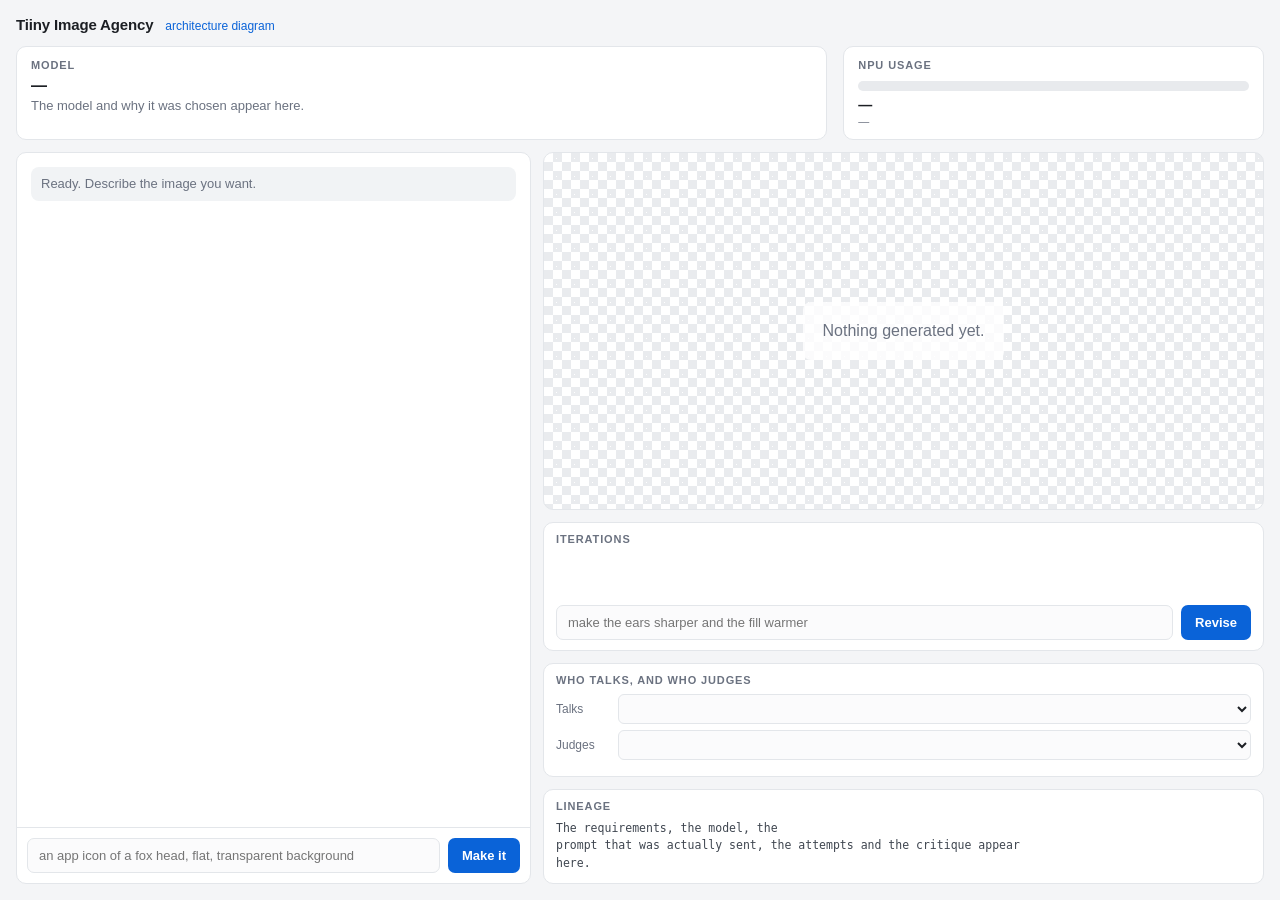
==== tiiny-image-agency/examples/agency/app/web/index.html @ 6b80467a "Tiiny Image Agency: plan with the model that is on the appliance, and ask first Two things were foun" ====
<!DOCTYPE html>
<html lang="en">
<head>
    <meta charset="UTF-8">
    <meta name="viewport" content="width=device-width, initial-scale=1.0">
    <title>Tiiny Image Agency</title>
    <link rel="stylesheet" href="style.css">
</head>
<body>
    <div class="container">

        <div class="header-row">
            <h1>Tiiny Image Agency</h1>
            <a class="diagram-link" href="architecture.html" target="_blank"
               rel="noopener">architecture diagram</a>
        </div>

        <!-- THE THREE PERSISTENT ELEMENTS. These are always visible: they
             are what makes the product honest about the constraint that
             shapes it. -->
        <div class="header">
            <div class="model-badge" id="model-badge">
                <h2>Model</h2>
                <p class="model-id" id="model-id">—</p>
                <p class="model-justification" id="model-justification">
                    The model and why it was chosen appear here.
                </p>
                <p class="model-measured" id="model-measured"></p>
            </div>
            <div class="npu-meter" id="npu-meter">
                <h2>NPU Usage</h2>
                <div class="npu-bar">
                    <div class="npu-fill" id="npu-fill"></div>
                </div>
                <p class="npu-text" id="npu-text">—</p>
                <p class="npu-resident" id="npu-resident">—</p>
            </div>
        </div>

        <div class="main-content">

            <!-- THE CONVERSATION -->
            <div class="conversation" id="conversation">
                <div class="log" id="log"></div>
                <form class="composer" id="composer">
                    <input id="request" autocomplete="off"
                           placeholder="an app icon of a fox head, flat, transparent background">
                    <button type="submit" id="send">Make it</button>
                </form>
            </div>

            <!-- THE CANVAS -->
            <div class="canvas-column">
                <div class="image-container">
                    <div class="placeholder" id="image-placeholder">
                        Nothing generated yet.
                    </div>
                    <img id="generated-image" class="hidden" alt="Generated image">
                </div>

                <!-- THE ITERATION STRIP -->
                <div class="strip" id="strip">
                    <h3>Iterations</h3>
                    <div class="thumbs" id="thumbs"></div>
                    <form class="feedback" id="feedback-form">
                        <input id="feedback" autocomplete="off"
                               placeholder="make the ears sharper and the fill warmer">
                        <button type="submit" id="revise">Revise</button>
                    </form>
                </div>

                <!-- WHO TALKS, AND WHO JUDGES. A judge that can SEE the
                     image judges the picture; one that cannot judges only
                     the prompt, and cannot catch a generation that simply
                     came out wrong. -->
                <div class="roles" id="roles">
                    <h3>Who talks, and who judges</h3>
                    <div class="role-row">
                        <label for="role-conversation">Talks</label>
                        <select id="role-conversation"></select>
                    </div>
                    <div class="role-row">
                        <label for="role-critic">Judges</label>
                        <select id="role-critic"></select>
                    </div>
                    <p class="role-note" id="role-note"></p>
                </div>

                <!-- THE OTHER MODELS THE RESOLVER RANKED. The resolver
                     picks one and explains why; this is where the user
                     picks a different one. -->
                <div class="alternatives" id="model-alternatives"></div>

                <!-- THE DIALOG. The app says what it is about to do and
                     why, and waits. A generation costs a minute and
                     sometimes three, and a model it did not need is
                     worse than a slow one. -->
                <div class="dialog-backdrop" id="dialog-backdrop" hidden>
                    <div class="dialog" id="dialog">
                        <h3>About to generate</h3>
                        <div class="dialog-model" id="dialog-model"></div>
                        <p class="dialog-why" id="dialog-why"></p>
                        <p class="dialog-cost" id="dialog-cost" hidden></p>
                        <div class="dialog-alts" id="dialog-alts"></div>
                        <div class="dialog-actions">
                            <button type="button" id="dialog-cancel">Cancel</button>
                            <button type="button" id="dialog-go" class="primary">
                                Make it</button>
                        </div>
                    </div>
                </div>

                <!-- THE LINEAGE -->
                <div class="lineage" id="lineage">
                    <h3>Lineage</h3>
                    <pre id="lineage-body">The requirements, the model, the
prompt that was actually sent, the attempts and the critique appear
here.</pre>
                </div>
            </div>
        </div>

        <!-- THE BANNER. Never a silent stall: a swap is ~20 s to load
             and ~200 s to generate, and a download is about five
             minutes. The user must be able to tell "working" from
             "stuck". -->
        <div class="swap-banner" id="swap-banner">
            <p class="swap-text" id="swap-text">Working…</p>
            <p class="swap-time" id="swap-time">00:00</p>
        </div>
    </div>
    <script src="app.js"></script>
</body>
</html>
---- tiiny-image-agency/examples/agency/app/web/style.css ----
/* Tiiny Image Agency — the work surface.
   No build step: plain CSS, no framework, no preprocessor. */

:root {
    --ink: #1c1f24;
    --muted: #6b7280;
    --line: #e3e6ea;
    --panel: #ffffff;
    --page: #f4f5f7;
    --accent: #0a63d8;
    --warn: #b45309;
    --warn-bg: #fef3c7;
}

* { box-sizing: border-box; }

body {
    font-family: -apple-system, BlinkMacSystemFont, "Segoe UI", Roboto, Helvetica, Arial, sans-serif;
    margin: 0;
    padding: 0;
    background: var(--page);
    color: var(--ink);
    height: 100vh;
    overflow: hidden;
}

.container {
    display: flex;
    flex-direction: column;
    height: 100vh;
    padding: 16px;
    gap: 12px;
}

/* The header. The architecture diagram is one click away: the surface
   shows what the appliance is doing right now, and the diagram shows
   why it is doing it that way. */
.header-row {
    display: flex;
    align-items: baseline;
    gap: 12px;
    flex: 0 0 auto;
}

.header-row h1 {
    margin: 0;
    font-size: 15px;
    font-weight: 650;
    letter-spacing: -0.01em;
}

.diagram-link {
    font-size: 12px;
    color: var(--accent);
    text-decoration: none;
    border-bottom: 1px solid transparent;
}

.diagram-link:hover {
    border-bottom-color: var(--accent);
}

/* -- THE THREE PERSISTENT ELEMENTS --------------------------------------- */

.header {
    display: flex;
    justify-content: space-between;
    gap: 16px;
    flex: 0 0 auto;
}

.model-badge, .npu-meter {
    background: var(--panel);
    border: 1px solid var(--line);
    border-radius: 10px;
    padding: 12px 14px;
    display: flex;
    flex-direction: column;
    min-width: 0;
}

.model-badge { flex: 2 1 0; }
.npu-meter { flex: 1 1 0; }

.model-badge h2, .npu-meter h2 {
    margin: 0 0 6px;
    font-size: 11px;
    letter-spacing: 0.08em;
    text-transform: uppercase;
    color: var(--muted);
    font-weight: 600;
}

.model-id {
    font-weight: 650;
    font-size: 16px;
    margin: 0 0 2px;
    overflow-wrap: anywhere;
}

.model-justification {
    font-size: 13px;
    color: var(--muted);
    line-height: 1.45;
    margin: 0;
    max-height: 72px;
    overflow-y: auto;
}

/* What the model was MEASURED to do, from the research card. */
.model-measured {
    font-size: 12px;
    color: var(--accent);
    margin: 6px 0 0;
    line-height: 1.4;
}

.npu-bar {
    width: 100%;
    height: 10px;
    background: #e8eaed;
    border-radius: 5px;
    overflow: hidden;
    margin: 4px 0 6px;
}

.npu-fill {
    height: 100%;
    background: linear-gradient(90deg, #38bdf8, var(--accent));
    border-radius: 5px;
    transition: width 0.4s ease;
    width: 0%;
}

.npu-text { font-size: 14px; font-weight: 600; margin: 0; }
.npu-resident {
    font-size: 11px;
    color: var(--muted);
    margin: 2px 0 0;
    white-space: nowrap;
    overflow: hidden;
    text-overflow: ellipsis;
}

/* -- THE SCREEN --------------------------------------------------------- */

.main-content {
    flex: 1 1 auto;
    display: grid;
    grid-template-columns: minmax(280px, 1fr) minmax(360px, 1.4fr);
    gap: 12px;
    min-height: 0;
}

/* THE CONVERSATION */

.conversation {
    background: var(--panel);
    border: 1px solid var(--line);
    border-radius: 10px;
    display: flex;
    flex-direction: column;
    min-height: 0;
}

.log {
    flex: 1 1 auto;
    overflow-y: auto;
    padding: 14px;
    display: flex;
    flex-direction: column;
    gap: 8px;
}

.line {
    font-size: 13px;
    line-height: 1.5;
    padding: 7px 10px;
    border-radius: 8px;
    white-space: pre-wrap;
    overflow-wrap: anywhere;
}

.line.ask {
    background: var(--accent);
    color: #fff;
    align-self: flex-end;
    max-width: 85%;
}
.line.event { background: #f1f3f5; color: var(--muted); }
.line.warn { background: var(--warn-bg); color: var(--warn); }
.line.bad { background: #fee2e2; color: #991b1b; }

.composer {
    display: flex;
    gap: 8px;
    padding: 10px;
    border-top: 1px solid var(--line);
}

.composer input, .feedback input {
    flex: 1 1 auto;
    min-width: 0;
    font: inherit;
    font-size: 13px;
    padding: 9px 11px;
    border: 1px solid var(--line);
    border-radius: 7px;
    background: #fbfbfc;
}

.composer input:focus, .feedback input:focus {
    outline: 2px solid rgba(10, 99, 216, 0.35);
    outline-offset: -1px;
}

button {
    font: inherit;
    font-size: 13px;
    font-weight: 600;
    padding: 9px 14px;
    border: 0;
    border-radius: 7px;
    background: var(--accent);
    color: #fff;
    cursor: pointer;
}

button:hover { filter: brightness(1.08); }

/* THE CANVAS */

.canvas-column {
    display: flex;
    flex-direction: column;
    gap: 12px;
    min-height: 0;
}

.image-container {
    flex: 1 1 auto;
    min-height: 0;
    border: 1px solid var(--line);
    border-radius: 10px;
    display: flex;
    justify-content: center;
    align-items: center;
    overflow: hidden;
    /* The checkerboard is the alpha, shown honestly: what you see is
       what the PNG actually carries. */
    background-color: #fff;
    background-image:
        linear-gradient(45deg, #e9ebee 25%, transparent 25%),
        linear-gradient(-45deg, #e9ebee 25%, transparent 25%),
        linear-gradient(45deg, transparent 75%, #e9ebee 75%),
        linear-gradient(-45deg, transparent 75%, #e9ebee 75%);
    background-size: 18px 18px;
    background-position: 0 0, 0 9px, 9px -9px, -9px 0;
}

.placeholder {
    color: var(--muted);
    text-align: center;
    padding: 20px;
    background: rgba(255, 255, 255, 0.82);
    border-radius: 8px;
}

#generated-image {
    max-width: 100%;
    max-height: 100%;
    object-fit: contain;
    display: block;
}

/* The image is hidden until it has loaded, and shown after. The rule
   above sets display:block, so the hidden state has to win with
   !important — otherwise the image is laid out at zero size and never
   appears. */
.hidden { display: none !important; }

/* THE ITERATION STRIP */

.strip, .lineage {
    background: var(--panel);
    border: 1px solid var(--line);
    border-radius: 10px;
    padding: 10px 12px;
    flex: 0 0 auto;
}

.strip h3, .lineage h3 {
    margin: 0 0 8px;
    font-size: 11px;
    letter-spacing: 0.08em;
    text-transform: uppercase;
    color: var(--muted);
    font-weight: 600;
}

.thumbs {
    display: flex;
    gap: 8px;
    overflow-x: auto;
    padding-bottom: 4px;
    min-height: 44px;
}

.thumb {
    padding: 0;
    border: 2px solid transparent;
    border-radius: 6px;
    overflow: hidden;
    background: none;
    cursor: pointer;
    flex: 0 0 auto;
    line-height: 0;
}

.thumb img {
    width: 44px;
    height: 44px;
    object-fit: cover;
    display: block;
}

.thumb:hover { border-color: var(--accent); }

.feedback {
    display: flex;
    gap: 8px;
    margin-top: 8px;
}

.lineage pre {
    margin: 0;
    font-family: ui-monospace, SFMono-Regular, Menlo, monospace;
    font-size: 11.5px;
    line-height: 1.55;
    color: #3f4650;
    white-space: pre-wrap;
    overflow-wrap: anywhere;
    max-height: 132px;
    overflow-y: auto;
}

/* -- WHO TALKS, AND WHO JUDGES ------------------------------------------ */

.roles {
    background: var(--panel);
    border: 1px solid var(--line);
    border-radius: 10px;
    padding: 10px 12px;
    flex: 0 0 auto;
}

.roles h3 {
    margin: 0 0 8px;
    font-size: 11px;
    letter-spacing: 0.08em;
    text-transform: uppercase;
    color: var(--muted);
    font-weight: 600;
}

.role-row {
    display: flex;
    align-items: center;
    gap: 10px;
    margin-bottom: 6px;
}

.role-row label {
    font-size: 12px;
    color: var(--muted);
    width: 52px;
    flex: 0 0 auto;
}

.role-row select {
    flex: 1 1 auto;
    min-width: 0;
    font: inherit;
    font-size: 12px;
    padding: 6px 8px;
    border: 1px solid var(--line);
    border-radius: 6px;
    background: #fbfbfc;
    color: var(--ink);
}

.role-note {
    font-size: 11.5px;
    color: var(--muted);
    line-height: 1.45;
    margin: 6px 0 0;
}

.role-note.sees { color: #047857; }

/* -- THE OTHER MODELS ---------------------------------------------------- */

.alternatives {
    display: flex;
    flex-wrap: wrap;
    gap: 6px;
    align-items: center;
}

.alternatives:empty {
    display: none;
}

.alt-label {
    font-size: 10px;
    letter-spacing: 0.08em;
    text-transform: uppercase;
    color: var(--muted);
    width: 100%;
}

.alt {
    font: inherit;
    font-size: 11.5px;
    padding: 5px 9px;
    border: 1px solid var(--line);
    border-radius: 999px;
    background: #fbfbfc;
    color: var(--ink);
    cursor: pointer;
}

.alt:hover { border-color: #94a3b8; }
.alt.current {
    border-color: var(--accent);
    color: var(--accent);
    font-weight: 600;
}

/* -- THE DIALOG ---------------------------------------------------------- */

.dialog-backdrop {
    position: fixed;
    inset: 0;
    background: rgba(15, 23, 42, 0.42);
    display: flex;
    align-items: center;
    justify-content: center;
    z-index: 50;
    padding: 24px;
}

.dialog-backdrop[hidden] { display: none; }

.dialog {
    background: #fff;
    border-radius: 12px;
    padding: 20px 22px;
    max-width: 540px;
    width: 100%;
    box-shadow: 0 18px 48px rgba(15, 23, 42, 0.22);
}

.dialog h3 {
    margin: 0 0 10px;
    font-size: 12px;
    letter-spacing: 0.08em;
    text-transform: uppercase;
    color: var(--muted);
}

.dialog-model {
    font-size: 17px;
    font-weight: 650;
    color: var(--ink);
    margin-bottom: 6px;
}

.dialog-why {
    font-size: 12.5px;
    line-height: 1.5;
    color: #3f4650;
    margin: 0 0 10px;
}

.dialog-cost {
    font-size: 12.5px;
    line-height: 1.5;
    color: #b45309;
    margin: 0 0 10px;
}

.dialog-alts {
    display: flex;
    flex-wrap: wrap;
    gap: 6px;
    margin-bottom: 14px;
}

.dialog-actions {
    display: flex;
    justify-content: flex-end;
    gap: 8px;
}

.dialog-actions button {
    font: inherit;
    font-size: 12.5px;
    padding: 7px 14px;
    border-radius: 7px;
    border: 1px solid var(--line);
    background: #fbfbfc;
    color: var(--ink);
    cursor: pointer;
}

.dialog-actions button.primary {
    background: var(--accent);
    border-color: var(--accent);
    color: #fff;
    font-weight: 600;
}

/* -- THE BANNER. Never a silent stall. ---------------------------------- */

.swap-banner {
    flex: 0 0 auto;
    background: var(--panel);
    border: 1px solid var(--line);
    border-left: 3px solid var(--accent);
    border-radius: 10px;
    padding: 10px 14px;
    display: none;
    align-items: center;
    justify-content: space-between;
    gap: 12px;
}

.swap-banner.active { display: flex; }

.swap-banner.download {
    border-left-color: var(--warn);
    background: var(--warn-bg);
}

.swap-text { font-size: 13px; margin: 0; font-weight: 500; }

.swap-time {
    font-family: ui-monospace, SFMono-Regular, Menlo, monospace;
    font-size: 15px;
    margin: 0;
    color: var(--accent);
    font-weight: 600;
}

.swap-banner.download .swap-time { color: var(--warn); }

@media (max-width: 860px) {
    body { overflow: auto; }
    .main-content { grid-template-columns: 1fr; }
    .header { flex-direction: column; }
    .image-container { min-height: 46vh; }
}
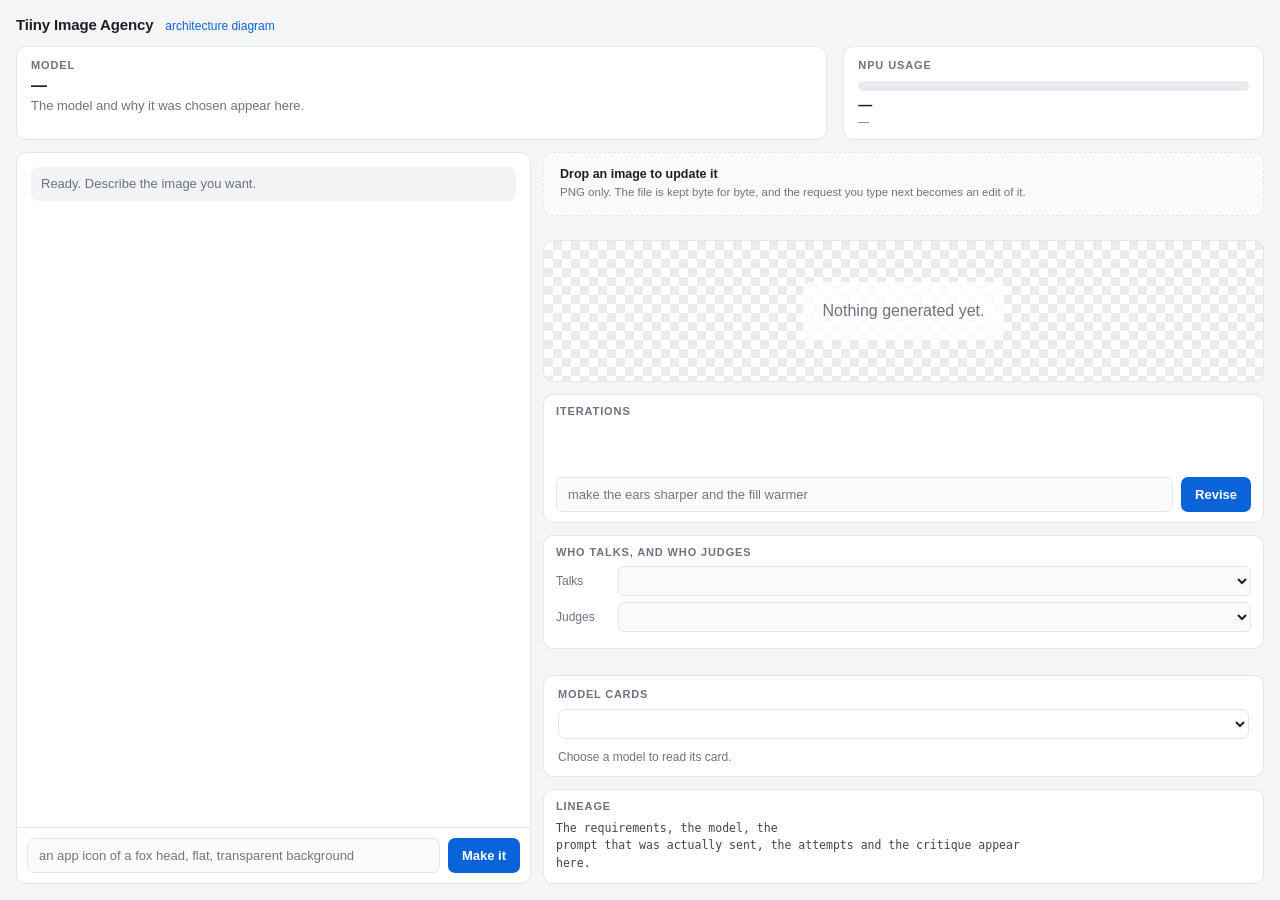
==== commit 99d86b76: "Tiiny Image Agency: plan with the model that is on the appliance, and ask first Two things were foun" ====
--- a/tiiny-image-agency/examples/agency/app/web/index.html
+++ b/tiiny-image-agency/examples/agency/app/web/index.html
@@ -51,11 +51,37 @@
 
             <!-- THE CANVAS -->
             <div class="canvas-column">
+                <!-- THE DROP ZONE. Drag an image in to update it. The
+                     file becomes an asset, and the next request is an
+                     EDIT of that image rather than a new one - which is
+                     the difference between "make this better" and
+                     "make me something else". -->
+                <div class="dropzone" id="dropzone">
+                    <p class="dropzone-title">Drop an image to update it</p>
+                    <p class="dropzone-hint">
+                        PNG only. The file is kept byte for byte, and the
+                        request you type next becomes an edit of it.
+                    </p>
+                    <input type="file" id="file-input" accept="image/png"
+                           class="hidden">
+                    <div class="dropzone-source hidden" id="dropzone-source">
+                        <img id="source-preview" alt="The image you dropped">
+                        <div class="dropzone-source-text">
+                            <p class="dropzone-source-name" id="source-name"></p>
+                            <p class="dropzone-source-path" id="source-path"></p>
+                            <button type="button" id="source-clear">Use no image</button>
+                        </div>
+                    </div>
+                </div>
+
                 <div class="image-container">
                     <div class="placeholder" id="image-placeholder">
                         Nothing generated yet.
                     </div>
                     <img id="generated-image" class="hidden" alt="Generated image">
+                    <!-- WHERE THE FILE IS. A user who wants the PNG has
+                         to be able to find it without asking. -->
+                    <p class="file-path hidden" id="file-path"></p>
                 </div>
 
                 <!-- THE ITERATION STRIP -->
@@ -90,6 +116,24 @@
                      picks one and explains why; this is where the user
                      picks a different one. -->
                 <div class="alternatives" id="model-alternatives"></div>
+
+                <!-- THE MODEL CARDS. Every model in the catalogue has a
+                     card: what the device says it is for, what we
+                     measured, and what we have noticed that the device
+                     does not say. The third part is the point - it is
+                     the difference between the advertisement and the
+                     model. -->
+                <div class="cards" id="cards">
+                    <h3>Model cards</h3>
+                    <div class="card-picker">
+                        <select id="card-model"></select>
+                    </div>
+                    <div class="card" id="card">
+                        <p class="card-empty">
+                            Choose a model to read its card.
+                        </p>
+                    </div>
+                </div>
 
                 <!-- THE DIALOG. The app says what it is about to do and
                      why, and waits. A generation costs a minute and
--- a/tiiny-image-agency/examples/agency/app/web/style.css
+++ b/tiiny-image-agency/examples/agency/app/web/style.css
@@ -437,6 +437,177 @@
     font-weight: 600;
 }
 
+/* -- THE DROP ZONE -------------------------------------------------------- */
+
+.dropzone {
+    border: 1.5px dashed var(--line);
+    border-radius: 10px;
+    padding: 14px 16px;
+    margin-bottom: 12px;
+    background: #fbfbfd;
+    cursor: pointer;
+    transition: border-color 120ms ease, background 120ms ease;
+}
+
+.dropzone:hover,
+.dropzone.dragging {
+    border-color: var(--accent);
+    background: #f4f7fd;
+}
+
+.dropzone-title {
+    margin: 0 0 3px;
+    font-size: 12.5px;
+    font-weight: 650;
+    color: var(--ink);
+}
+
+.dropzone-hint {
+    margin: 0;
+    font-size: 11.5px;
+    line-height: 1.45;
+    color: var(--muted);
+}
+
+.dropzone-source {
+    display: flex;
+    gap: 12px;
+    align-items: flex-start;
+    margin-top: 12px;
+    padding-top: 12px;
+    border-top: 1px solid var(--line);
+}
+
+.dropzone-source img {
+    width: 78px;
+    height: 78px;
+    object-fit: contain;
+    border-radius: 6px;
+    background:
+        repeating-conic-gradient(#e9e9ef 0% 25%, #f8f8fb 0% 50%) 50% / 14px 14px;
+    border: 1px solid var(--line);
+}
+
+.dropzone-source-text {
+    min-width: 0;
+    flex: 1;
+}
+
+.dropzone-source-name {
+    margin: 0 0 3px;
+    font-size: 12.5px;
+    font-weight: 600;
+    color: var(--ink);
+    word-break: break-all;
+}
+
+.dropzone-source-path {
+    margin: 0 0 7px;
+    font-size: 11px;
+    font-family: ui-monospace, SFMono-Regular, Menlo, monospace;
+    color: var(--muted);
+    word-break: break-all;
+}
+
+.dropzone-source button {
+    font: inherit;
+    font-size: 11.5px;
+    padding: 4px 10px;
+    border-radius: 6px;
+    border: 1px solid var(--line);
+    background: #fff;
+    color: var(--ink);
+    cursor: pointer;
+}
+
+/* -- WHERE THE FILE IS ---------------------------------------------------- */
+
+.file-path {
+    margin: 8px 0 0;
+    font-size: 11px;
+    font-family: ui-monospace, SFMono-Regular, Menlo, monospace;
+    color: var(--muted);
+    word-break: break-all;
+}
+
+/* -- THE MODEL CARDS ------------------------------------------------------ */
+
+.cards {
+    margin-top: 14px;
+    padding: 12px 14px;
+    border: 1px solid var(--line);
+    border-radius: 10px;
+    background: #fff;
+}
+
+.cards h3 {
+    margin: 0 0 9px;
+    font-size: 11px;
+    letter-spacing: 0.07em;
+    text-transform: uppercase;
+    color: var(--muted);
+}
+
+.card-picker select {
+    width: 100%;
+    font: inherit;
+    font-size: 12px;
+    padding: 6px 8px;
+    border-radius: 7px;
+    border: 1px solid var(--line);
+    background: #fff;
+    color: var(--ink);
+}
+
+.card {
+    margin-top: 11px;
+}
+
+.card-empty {
+    margin: 0;
+    font-size: 12px;
+    color: var(--muted);
+}
+
+.card-model {
+    margin: 0 0 3px;
+    font-size: 13px;
+    font-weight: 650;
+    color: var(--ink);
+    word-break: break-all;
+}
+
+.card-status {
+    margin: 0 0 10px;
+    font-size: 11px;
+    color: var(--muted);
+}
+
+.card-part {
+    margin-top: 9px;
+    padding-top: 9px;
+    border-top: 1px solid var(--line);
+}
+
+.card-part h4 {
+    margin: 0 0 4px;
+    font-size: 10.5px;
+    letter-spacing: 0.06em;
+    text-transform: uppercase;
+    color: var(--muted);
+}
+
+.card-part p {
+    margin: 0;
+    font-size: 12px;
+    line-height: 1.5;
+    color: #3f4650;
+}
+
+.card-notes p {
+    color: #6b4a06;
+}
+
 /* -- THE DIALOG ---------------------------------------------------------- */
 
 .dialog-backdrop {
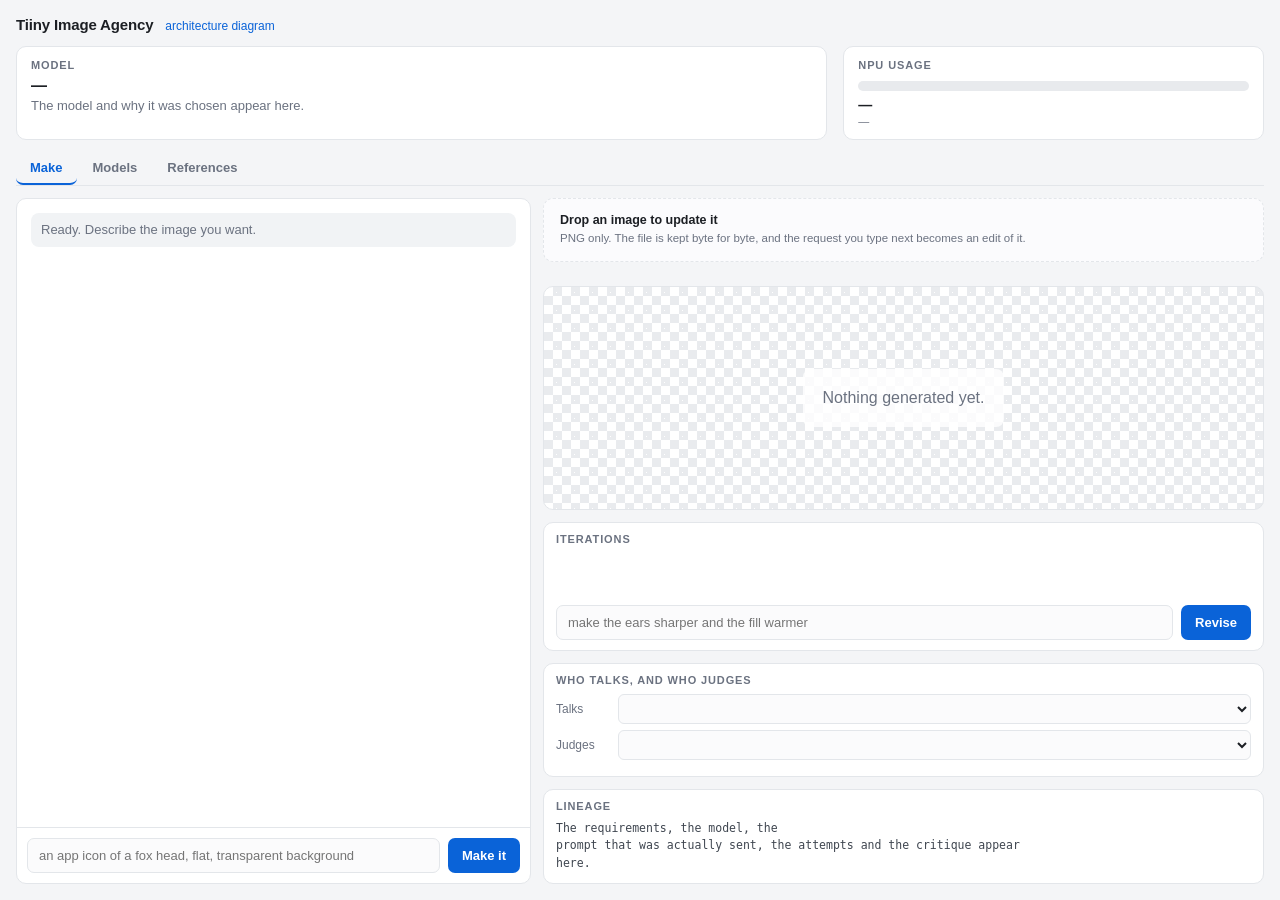
==== commit 031dcc7b: "Feature 1: the model cards, in a tab you can actually browse The model cards had a dropdown, at the " ====
--- a/tiiny-image-agency/examples/agency/app/web/index.html
+++ b/tiiny-image-agency/examples/agency/app/web/index.html
@@ -37,6 +37,27 @@
             </div>
         </div>
 
+        <!-- THE TABS. Three kinds of work, three places. Making an
+             image is one thing; LEARNING what the models are is
+             another; and keeping the good ones is a third. Cramming
+             them onto one long page means the thing you came back
+             for is somewhere below the fold. -->
+        <div class="tabs" role="tablist" aria-label="Sections">
+            <button type="button" class="tab active" data-tab="make"
+                    role="tab" aria-selected="true"
+                    aria-controls="panel-make">Make</button>
+            <button type="button" class="tab" data-tab="models"
+                    role="tab" aria-selected="false"
+                    aria-controls="panel-models">Models</button>
+            <button type="button" class="tab" data-tab="references"
+                    role="tab" aria-selected="false"
+                    aria-controls="panel-references">References</button>
+        </div>
+
+        <!-- THE MAKE PANEL: everything that was here before, unchanged.
+             The conversation, the canvas, the roles, the alternatives,
+             the dialog and the lineage. -->
+        <div class="panel" id="panel-make" role="tabpanel">
         <div class="main-content">
 
             <!-- THE CONVERSATION -->
@@ -117,24 +138,6 @@
                      picks a different one. -->
                 <div class="alternatives" id="model-alternatives"></div>
 
-                <!-- THE MODEL CARDS. Every model in the catalogue has a
-                     card: what the device says it is for, what we
-                     measured, and what we have noticed that the device
-                     does not say. The third part is the point - it is
-                     the difference between the advertisement and the
-                     model. -->
-                <div class="cards" id="cards">
-                    <h3>Model cards</h3>
-                    <div class="card-picker">
-                        <select id="card-model"></select>
-                    </div>
-                    <div class="card" id="card">
-                        <p class="card-empty">
-                            Choose a model to read its card.
-                        </p>
-                    </div>
-                </div>
-
                 <!-- THE DIALOG. The app says what it is about to do and
                      why, and waits. A generation costs a minute and
                      sometimes three, and a model it did not need is
@@ -163,6 +166,66 @@
                 </div>
             </div>
         </div>
+        </div><!-- /panel-make -->
+
+        <!-- THE MODELS PANEL. The card browser.
+
+             Every model in the catalogue has a card, and a card has
+             THREE parts, kept apart on purpose: what the DEVICE says
+             it is for, what we MEASURED on the appliance, and what we
+             have NOTICED that the device does not say. The third part
+             is the point. It is the distance between the advertisement
+             and the model, and flattening the three into one paragraph
+             would throw away the only thing worth reading.
+
+             The grid is a way to BROWSE — seventeen models, each with
+             what it costs and what it can do — and the detail pane is
+             where one is read. -->
+        <div class="panel hidden" id="panel-models" role="tabpanel">
+            <div class="models-layout">
+                <div class="models-browser">
+                    <h2>Model cards</h2>
+                    <p class="models-intro">
+                        Every model the appliance can generate with. What
+                        it costs, what it was measured to do, and what
+                        the device does not tell you.
+                    </p>
+                    <div class="card-filters" id="card-filters">
+                        <input id="card-search" autocomplete="off"
+                               placeholder="search by name or capability">
+                        <select id="card-filter-artifact">
+                            <option value="">any kind of picture</option>
+                        </select>
+                        <select id="card-filter-measured">
+                            <option value="">measured or not</option>
+                            <option value="measured">measured</option>
+                            <option value="unmeasured">not measured yet</option>
+                        </select>
+                    </div>
+                    <div class="card-grid" id="card-grid"></div>
+                </div>
+                <div class="models-detail" id="card-detail">
+                    <p class="card-empty">
+                        Choose a model to read its card.
+                    </p>
+                </div>
+            </div>
+        </div>
+
+        <!-- THE REFERENCES PANEL. Where the good results are kept, so
+             the next one comes out like them. -->
+        <div class="panel hidden" id="panel-references" role="tabpanel">
+            <div class="models-browser">
+                <h2>References</h2>
+                <p class="models-intro">
+                    A saved result keeps the model, the style and the
+                    settings it was made with, so the next one comes out
+                    like it. This is how a repeated job stays a repeated
+                    job.
+                </p>
+                <div class="reference-grid" id="reference-grid"></div>
+            </div>
+        </div>
 
         <!-- THE BANNER. Never a silent stall: a swap is ~20 s to load
              and ~200 s to generate, and a download is about five
--- a/tiiny-image-agency/examples/agency/app/web/style.css
+++ b/tiiny-image-agency/examples/agency/app/web/style.css
@@ -530,6 +530,195 @@
     word-break: break-all;
 }
 
+/* -- THE TAB STRIP -------------------------------------------------------- */
+
+/* Three kinds of work. The strip is flat and quiet so the CONTENT is
+   what draws the eye. */
+.tabs {
+    display: flex;
+    gap: 2px;
+    flex: 0 0 auto;
+    border-bottom: 1px solid var(--line);
+}
+
+.tab {
+    appearance: none;
+    font: inherit;
+    font-size: 13px;
+    font-weight: 550;
+    color: var(--muted);
+    background: transparent;
+    border: none;
+    border-bottom: 2px solid transparent;
+    padding: 8px 14px;
+    cursor: pointer;
+}
+
+.tab:hover {
+    color: var(--ink);
+}
+
+.tab.active {
+    color: var(--accent);
+    border-bottom-color: var(--accent);
+}
+
+/* A panel that is not showing takes no space. */
+.panel {
+    flex: 1 1 auto;
+    min-height: 0;
+    display: flex;
+    flex-direction: column;
+}
+
+.panel.hidden {
+    display: none;
+}
+
+/* -- THE MODEL BROWSER ---------------------------------------------------- */
+
+/* The grid on the left, the reading pane on the right. */
+.models-layout {
+    display: grid;
+    grid-template-columns: minmax(0, 1.15fr) minmax(0, 1fr);
+    gap: 16px;
+    flex: 1 1 auto;
+    min-height: 0;
+}
+
+.models-browser,
+.models-detail {
+    overflow-y: auto;
+    padding: 14px 16px;
+    border: 1px solid var(--line);
+    border-radius: 10px;
+    background: #fff;
+}
+
+.models-browser h2 {
+    margin: 0 0 4px;
+    font-size: 15px;
+    font-weight: 650;
+}
+
+.models-intro {
+    margin: 0 0 12px;
+    font-size: 12px;
+    line-height: 1.55;
+    color: var(--muted);
+}
+
+.card-filters {
+    display: flex;
+    flex-wrap: wrap;
+    gap: 8px;
+    margin-bottom: 12px;
+}
+
+.card-filters input,
+.card-filters select {
+    font: inherit;
+    font-size: 12px;
+    padding: 6px 9px;
+    border-radius: 7px;
+    border: 1px solid var(--line);
+    background: #fff;
+    color: var(--ink);
+}
+
+.card-filters input {
+    flex: 1 1 180px;
+    min-width: 0;
+}
+
+/* THE GRID. A tile says what a model costs and what it can do, at a
+   glance. The reading is in the pane beside it. */
+.card-grid {
+    display: grid;
+    grid-template-columns: repeat(auto-fill, minmax(190px, 1fr));
+    gap: 8px;
+}
+
+.card-tile {
+    display: flex;
+    flex-direction: column;
+    gap: 3px;
+    text-align: left;
+    font: inherit;
+    padding: 9px 11px;
+    border: 1px solid var(--line);
+    border-radius: 9px;
+    background: #fff;
+    cursor: pointer;
+}
+
+.card-tile:hover {
+    border-color: var(--accent);
+}
+
+.card-tile.current {
+    border-color: var(--accent);
+    background: #f2f7ff;
+}
+
+.card-tile-name {
+    font-size: 12px;
+    font-weight: 600;
+    color: var(--ink);
+    word-break: break-all;
+}
+
+.card-tile-facts {
+    font-size: 11px;
+    color: var(--muted);
+}
+
+.card-tile-badge {
+    align-self: flex-start;
+    margin-top: 3px;
+    font-size: 9.5px;
+    letter-spacing: 0.05em;
+    text-transform: uppercase;
+    color: var(--muted);
+    border: 1px solid var(--line);
+    border-radius: 999px;
+    padding: 1px 7px;
+}
+
+.card-tile-badge.measured {
+    color: #14653c;
+    border-color: #bfe3d0;
+    background: #effaf4;
+}
+
+/* -- THE REFERENCES ------------------------------------------------------- */
+
+.reference-grid {
+    display: grid;
+    grid-template-columns: repeat(auto-fill, minmax(190px, 1fr));
+    gap: 8px;
+}
+
+.reference-tile {
+    padding: 9px 11px;
+    border: 1px solid var(--line);
+    border-radius: 9px;
+    background: #fff;
+}
+
+.reference-name {
+    margin: 0;
+    font-size: 12px;
+    font-weight: 600;
+}
+
+.reference-facts {
+    margin: 3px 0 0;
+    font-size: 11px;
+    color: var(--muted);
+    word-break: break-all;
+}
+
 /* -- THE MODEL CARDS ------------------------------------------------------ */
 
 .cards {
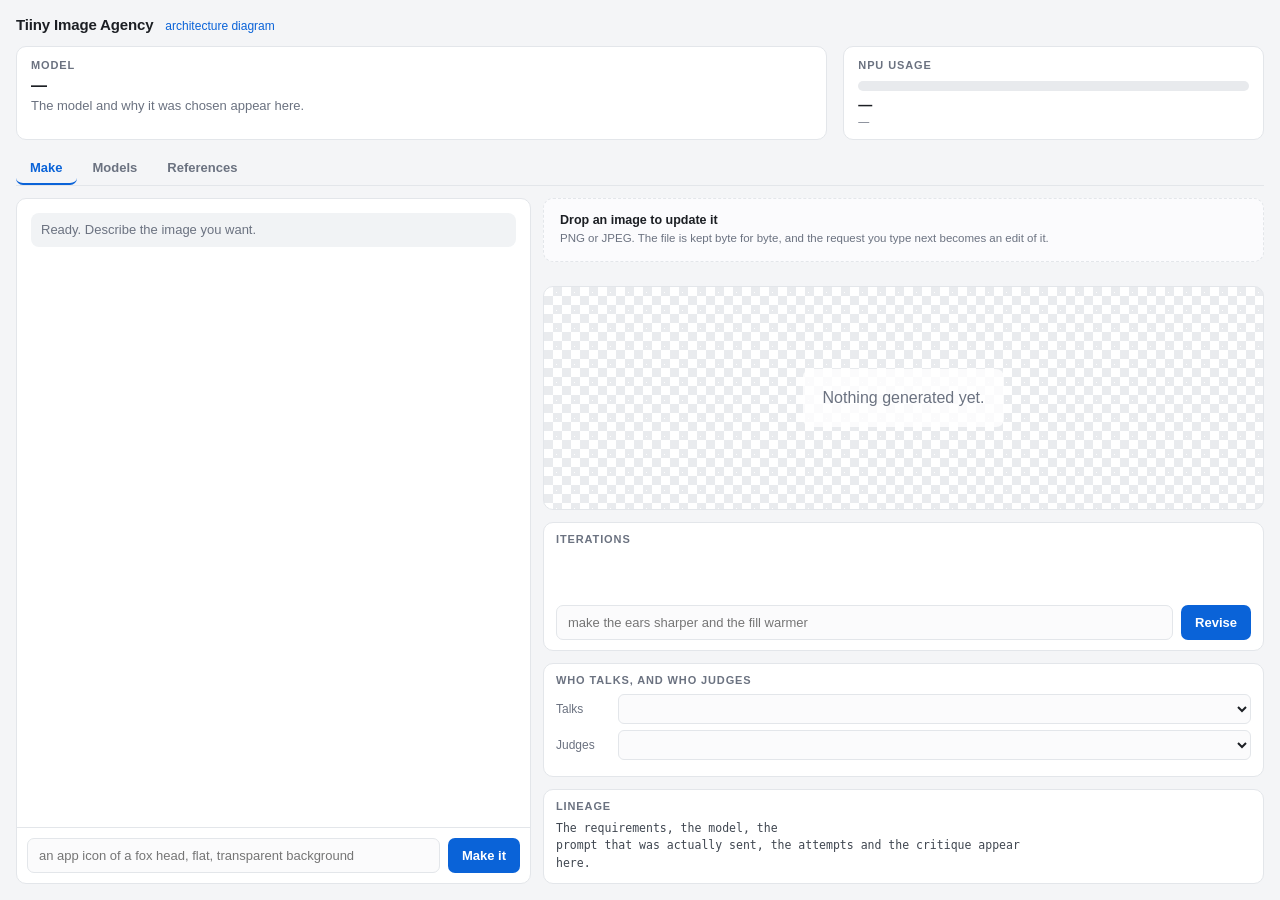
==== commit 36071e5f: "Feature 1 of five: JPEG input, measured rather than assumed A JPEG may now be uploaded, and it is st" ====
--- a/tiiny-image-agency/examples/agency/app/web/index.html
+++ b/tiiny-image-agency/examples/agency/app/web/index.html
@@ -63,6 +63,14 @@
             <!-- THE CONVERSATION -->
             <div class="conversation" id="conversation">
                 <div class="log" id="log"></div>
+                <!-- THE ACTIVE REFERENCE. When one is in play, the
+                     request is not a fresh interpretation of the words
+                     — it is the same look, new subject. -->
+                <div class="active-reference hidden" id="active-reference">
+                    <span id="active-reference-name"></span>
+                    <button type="button" id="active-reference-clear">
+                        Use no reference</button>
+                </div>
                 <form class="composer" id="composer">
                     <input id="request" autocomplete="off"
                            placeholder="an app icon of a fox head, flat, transparent background">
@@ -80,10 +88,11 @@
                 <div class="dropzone" id="dropzone">
                     <p class="dropzone-title">Drop an image to update it</p>
                     <p class="dropzone-hint">
-                        PNG only. The file is kept byte for byte, and the
+                        PNG or JPEG. The file is kept byte for byte, and the
                         request you type next becomes an edit of it.
                     </p>
-                    <input type="file" id="file-input" accept="image/png"
+                    <input type="file" id="file-input"
+                           accept="image/png,image/jpeg"
                            class="hidden">
                     <div class="dropzone-source hidden" id="dropzone-source">
                         <img id="source-preview" alt="The image you dropped">
@@ -103,6 +112,14 @@
                     <!-- WHERE THE FILE IS. A user who wants the PNG has
                          to be able to find it without asking. -->
                     <p class="file-path hidden" id="file-path"></p>
+                    <!-- KEEP IT. A result the user liked is worth
+                         keeping, so the next one comes out like it. -->
+                    <div class="save-reference hidden" id="save-reference">
+                        <input id="reference-name" autocomplete="off"
+                               placeholder="name it, so you can find it again">
+                        <button type="button" id="save-reference-button">
+                            Save as reference</button>
+                    </div>
                 </div>
 
                 <!-- THE ITERATION STRIP -->
--- a/tiiny-image-agency/examples/agency/app/web/style.css
+++ b/tiiny-image-agency/examples/agency/app/web/style.css
@@ -696,7 +696,7 @@
 .reference-grid {
     display: grid;
     grid-template-columns: repeat(auto-fill, minmax(190px, 1fr));
-    gap: 8px;
+    gap: 10px;
 }
 
 .reference-tile {
@@ -704,6 +704,16 @@
     border: 1px solid var(--line);
     border-radius: 9px;
     background: #fff;
+}
+
+/* The picture itself, so the list can be scanned by eye rather than
+   read. */
+.reference-tile img {
+    display: block;
+    width: 100%;
+    border-radius: 6px;
+    margin-bottom: 7px;
+    background: #f4f5f7;
 }
 
 .reference-name {
@@ -717,6 +727,101 @@
     font-size: 11px;
     color: var(--muted);
     word-break: break-all;
+}
+
+.reference-actions {
+    display: flex;
+    gap: 6px;
+    margin-top: 8px;
+}
+
+.reference-actions button {
+    font: inherit;
+    font-size: 11.5px;
+    padding: 4px 10px;
+    border-radius: 6px;
+    border: 1px solid var(--line);
+    background: #fff;
+    color: var(--ink);
+    cursor: pointer;
+}
+
+.reference-actions button:hover {
+    border-color: var(--accent);
+    color: var(--accent);
+}
+
+.reference-actions button.quiet {
+    color: var(--muted);
+}
+
+/* THE ACTIVE REFERENCE. When one is in play the composer says so,
+   because the request is no longer a fresh interpretation of the
+   words. */
+.active-reference {
+    display: flex;
+    align-items: center;
+    gap: 8px;
+    padding: 5px 10px;
+    border-top: 1px solid var(--line);
+    background: #f2f7ff;
+    color: var(--accent);
+    font-size: 11.5px;
+}
+
+.active-reference span {
+    flex: 1 1 auto;
+    min-width: 0;
+    overflow: hidden;
+    text-overflow: ellipsis;
+    white-space: nowrap;
+}
+
+.active-reference button {
+    font: inherit;
+    font-size: 11px;
+    padding: 2px 8px;
+    border-radius: 6px;
+    border: 1px solid var(--line);
+    background: #fff;
+    color: var(--muted);
+    cursor: pointer;
+}
+
+/* SAVING THE PICTURE YOU LIKED. */
+.save-reference {
+    display: flex;
+    gap: 6px;
+    margin-top: 8px;
+}
+
+.save-reference input {
+    flex: 1 1 auto;
+    min-width: 0;
+    font: inherit;
+    font-size: 12px;
+    padding: 5px 9px;
+    border-radius: 7px;
+    border: 1px solid var(--line);
+    background: #fff;
+    color: var(--ink);
+}
+
+.save-reference button {
+    font: inherit;
+    font-size: 12px;
+    padding: 5px 11px;
+    border-radius: 7px;
+    border: 1px solid var(--line);
+    background: #fff;
+    color: var(--ink);
+    cursor: pointer;
+    white-space: nowrap;
+}
+
+.save-reference button:hover {
+    border-color: var(--accent);
+    color: var(--accent);
 }
 
 /* -- THE MODEL CARDS ------------------------------------------------------ */
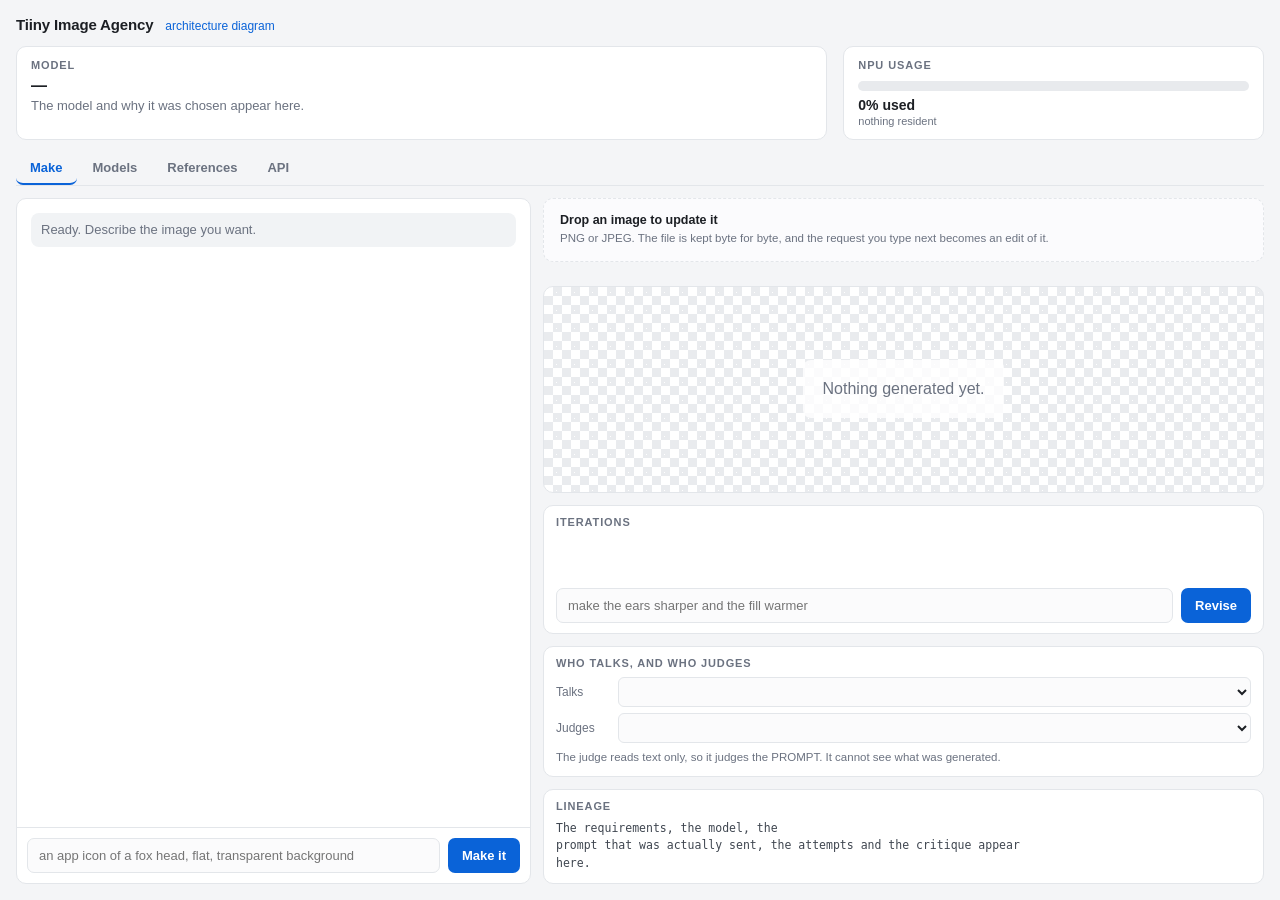
==== commit e62f6f87: "The developer tab: the API, read from the running server The surface has an API tab, for somebody bu" ====
--- a/tiiny-image-agency/examples/agency/app/web/index.html
+++ b/tiiny-image-agency/examples/agency/app/web/index.html
@@ -37,11 +37,12 @@
             </div>
         </div>
 
-        <!-- THE TABS. Three kinds of work, three places. Making an
+        <!-- THE TABS. Four kinds of work, four places. Making an
              image is one thing; LEARNING what the models are is
-             another; and keeping the good ones is a third. Cramming
-             them onto one long page means the thing you came back
-             for is somewhere below the fold. -->
+             another; keeping the good ones is a third; and BUILDING
+             against the API is a fourth. Cramming them onto one long
+             page means the thing you came back for is somewhere below
+             the fold. -->
         <div class="tabs" role="tablist" aria-label="Sections">
             <button type="button" class="tab active" data-tab="make"
                     role="tab" aria-selected="true"
@@ -52,6 +53,9 @@
             <button type="button" class="tab" data-tab="references"
                     role="tab" aria-selected="false"
                     aria-controls="panel-references">References</button>
+            <button type="button" class="tab" data-tab="api"
+                    role="tab" aria-selected="false"
+                    aria-controls="panel-api">API</button>
         </div>
 
         <!-- THE MAKE PANEL: everything that was here before, unchanged.
@@ -244,6 +248,53 @@
             </div>
         </div>
 
+        <!-- THE API PANEL. For somebody building against this.
+             It reads the LIVE schema the running server publishes,
+             because a copy of the API would go stale the moment a
+             route changed — and a developer tab that lies is worse
+             than no developer tab. -->
+        <div class="panel hidden" id="panel-api" role="tabpanel">
+            <div class="api-browser">
+                <div class="api-head">
+                    <h2>API</h2>
+                    <p class="api-intro">
+                        This is the live schema this server publishes at
+                        <code>/openapi.json</code>, so it cannot be out of
+                        date. The full Swagger UI is at
+                        <a href="/docs" target="_blank" rel="noopener">/docs</a>.
+                    </p>
+                    <p class="api-note">
+                        The appliance's bearer never appears in the page and
+                        never leaves the agency — the browser already talks
+                        to it, so the credential stays where it is.
+                    </p>
+                </div>
+                <div class="api-columns">
+                    <div class="api-list-pane">
+                        <input type="search" id="api-search"
+                               placeholder="Filter the endpoints…"
+                               autocomplete="off">
+                        <div class="api-endpoints" id="api-endpoints"></div>
+                    </div>
+                    <div class="api-detail-pane">
+                        <div class="api-detail" id="api-detail">
+                            <p class="api-empty">Pick an endpoint.</p>
+                        </div>
+                        <div class="api-console" id="api-console">
+                            <div class="api-console-head">
+                                <span class="api-method" id="api-method"></span>
+                                <span class="api-path" id="api-path"></span>
+                                <button type="button" id="api-send">Send</button>
+                            </div>
+                            <textarea id="api-body" spellcheck="false"
+                                      placeholder='{"request": "a lighthouse"}'></textarea>
+                            <pre class="api-response" id="api-response">The response appears here.</pre>
+                        </div>
+                    </div>
+                </div>
+            </div>
+        </div>
+
         <!-- THE BANNER. Never a silent stall: a swap is ~20 s to load
              and ~200 s to generate, and a download is about five
              minutes. The user must be able to tell "working" from
--- a/tiiny-image-agency/examples/agency/app/web/style.css
+++ b/tiiny-image-agency/examples/agency/app/web/style.css
@@ -631,6 +631,249 @@
     min-width: 0;
 }
 
+/* THE API TAB. A developer tab has to be readable by somebody who is
+   looking at code, so the type is small and the verbs are coloured —
+   a method you can tell at a glance is worth more than a rounded
+   corner. */
+.api-browser {
+    overflow-y: auto;
+    padding: 14px 16px;
+    border: 1px solid var(--line);
+    border-radius: 10px;
+    background: #fff;
+}
+
+.api-browser h2 {
+    margin: 0 0 4px;
+    font-size: 15px;
+    font-weight: 650;
+}
+
+.api-intro,
+.api-note {
+    margin: 0 0 8px;
+    font-size: 12px;
+    line-height: 1.55;
+    color: var(--muted);
+}
+
+.api-note {
+    color: var(--accent);
+}
+
+.api-intro code {
+    font-family: ui-monospace, SFMono-Regular, Menlo, monospace;
+    font-size: 11px;
+    padding: 1px 4px;
+    border-radius: 4px;
+    background: var(--page);
+}
+
+.api-columns {
+    display: grid;
+    grid-template-columns: minmax(220px, 320px) 1fr;
+    gap: 12px;
+    align-items: start;
+}
+
+.api-list-pane,
+.api-detail-pane {
+    min-width: 0;
+}
+
+#api-search {
+    width: 100%;
+    font: inherit;
+    font-size: 12px;
+    padding: 7px 9px;
+    margin-bottom: 8px;
+    border-radius: 7px;
+    border: 1px solid var(--line);
+    background: #fff;
+    color: var(--ink);
+}
+
+.api-endpoints {
+    display: flex;
+    flex-direction: column;
+    gap: 2px;
+    max-height: 460px;
+    overflow-y: auto;
+}
+
+.api-endpoint {
+    display: grid;
+    grid-template-columns: 52px 1fr;
+    grid-template-areas: "verb route" "verb what";
+    gap: 0 8px;
+    align-items: baseline;
+    text-align: left;
+    font: inherit;
+    padding: 6px 8px;
+    border: 1px solid transparent;
+    border-radius: 7px;
+    background: transparent;
+    cursor: pointer;
+}
+
+.api-endpoint:hover {
+    background: var(--page);
+}
+
+.api-verb {
+    grid-area: verb;
+    font-family: ui-monospace, SFMono-Regular, Menlo, monospace;
+    font-size: 10px;
+    font-weight: 700;
+    letter-spacing: 0.04em;
+    color: var(--muted);
+}
+
+.api-verb.get { color: #0a63d8; }
+.api-verb.post { color: #15803d; }
+.api-verb.delete { color: #b91c1c; }
+
+.api-route {
+    grid-area: route;
+    font-family: ui-monospace, SFMono-Regular, Menlo, monospace;
+    font-size: 12px;
+    color: var(--ink);
+    overflow-wrap: anywhere;
+}
+
+.api-what {
+    grid-area: what;
+    font-size: 11px;
+    color: var(--muted);
+}
+
+.api-empty {
+    margin: 8px 4px;
+    font-size: 12px;
+    color: var(--muted);
+}
+
+.api-detail {
+    border: 1px solid var(--line);
+    border-radius: 9px;
+    padding: 10px 12px;
+    margin-bottom: 10px;
+}
+
+.api-detail-title {
+    margin: 0 0 4px;
+    font-family: ui-monospace, SFMono-Regular, Menlo, monospace;
+    font-size: 13px;
+    font-weight: 650;
+}
+
+.api-detail-summary {
+    margin: 0 0 4px;
+    font-size: 12px;
+    color: var(--ink);
+}
+
+.api-detail-description {
+    margin: 0 0 8px;
+    font-size: 11px;
+    line-height: 1.5;
+    color: var(--muted);
+}
+
+.api-fields {
+    display: grid;
+    grid-template-columns: auto 1fr;
+    gap: 2px 12px;
+    margin: 8px 0 0;
+    font-size: 11px;
+}
+
+.api-fields dt {
+    font-family: ui-monospace, SFMono-Regular, Menlo, monospace;
+    color: var(--ink);
+}
+
+.api-fields dd {
+    margin: 0;
+    color: var(--muted);
+}
+
+.api-responses {
+    margin: 8px 0 0;
+    font-size: 11px;
+    color: var(--muted);
+}
+
+.api-console {
+    border: 1px solid var(--line);
+    border-radius: 9px;
+    overflow: hidden;
+}
+
+.api-console-head {
+    display: flex;
+    align-items: center;
+    gap: 8px;
+    padding: 7px 9px;
+    background: var(--page);
+    border-bottom: 1px solid var(--line);
+}
+
+.api-method {
+    font-family: ui-monospace, SFMono-Regular, Menlo, monospace;
+    font-size: 10px;
+    font-weight: 700;
+    color: var(--muted);
+}
+
+.api-path {
+    flex: 1;
+    font-family: ui-monospace, SFMono-Regular, Menlo, monospace;
+    font-size: 11px;
+    color: var(--ink);
+    overflow-wrap: anywhere;
+}
+
+#api-send {
+    font: inherit;
+    font-size: 12px;
+    padding: 4px 12px;
+    border-radius: 6px;
+    border: 1px solid var(--accent);
+    background: var(--accent);
+    color: #fff;
+    cursor: pointer;
+}
+
+#api-body {
+    display: block;
+    width: 100%;
+    min-height: 110px;
+    resize: vertical;
+    font-family: ui-monospace, SFMono-Regular, Menlo, monospace;
+    font-size: 11px;
+    line-height: 1.5;
+    padding: 9px 10px;
+    border: 0;
+    border-bottom: 1px solid var(--line);
+    color: var(--ink);
+    background: #fff;
+}
+
+.api-response {
+    margin: 0;
+    padding: 9px 10px;
+    max-height: 260px;
+    overflow: auto;
+    font-family: ui-monospace, SFMono-Regular, Menlo, monospace;
+    font-size: 11px;
+    line-height: 1.5;
+    white-space: pre-wrap;
+    overflow-wrap: anywhere;
+    color: var(--ink);
+    background: #fff;
+}
+
 /* THE GRID. A tile says what a model costs and what it can do, at a
    glance. The reading is in the pane beside it. */
 .card-grid {
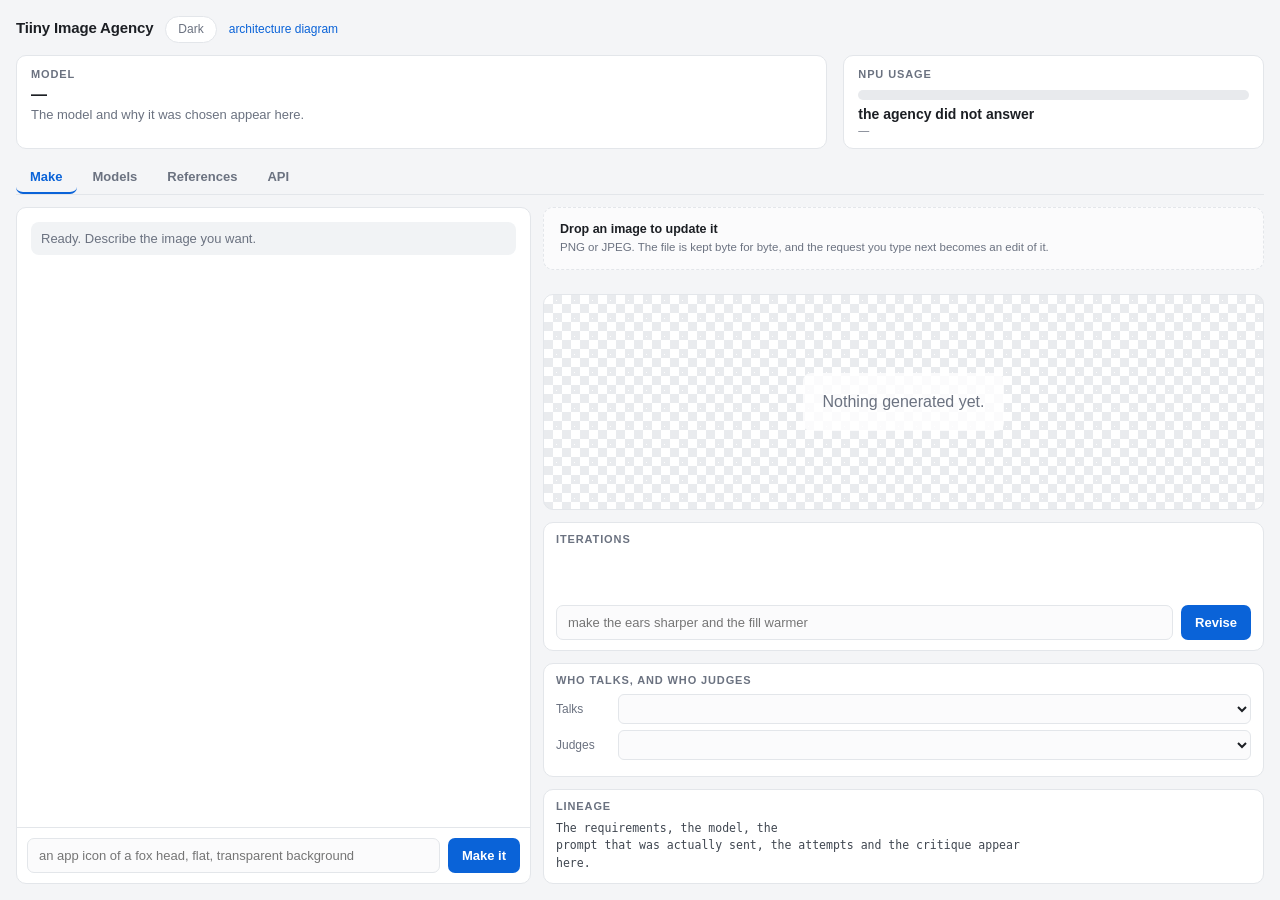
==== commit ac863336: "Dark mode, and the meter that stopped lying DARK MODE, WITH THE REFACTOR BEHIND IT  The surface foll" ====
--- a/tiiny-image-agency/examples/agency/app/web/index.html
+++ b/tiiny-image-agency/examples/agency/app/web/index.html
@@ -4,6 +4,29 @@
     <meta charset="UTF-8">
     <meta name="viewport" content="width=device-width, initial-scale=1.0">
     <title>Tiiny Image Agency</title>
+    <!-- THE THEME, BEFORE THE PAGE PAINTS. A dark page that flashes
+         white on the way in is worse than a light one, so the choice
+         is applied here in the head, before the stylesheet paints
+         anything.
+
+         The operating system's answer is the default: somebody who has
+         asked their whole computer to be dark should not have to ask
+         this page as well. A choice made here is remembered and wins
+         over the system from then on. -->
+    <script>
+        (function () {
+            var saved = null;
+            try {
+                saved = window.localStorage.getItem('tis-theme');
+            } catch (error) {
+                // A browser that refuses localStorage still gets a theme.
+            }
+            var systemDark = window.matchMedia
+                && window.matchMedia('(prefers-color-scheme: dark)').matches;
+            document.documentElement.setAttribute(
+                'data-theme', saved || (systemDark ? 'dark' : 'light'));
+        })();
+    </script>
     <link rel="stylesheet" href="style.css">
 </head>
 <body>
@@ -11,8 +34,12 @@
 
         <div class="header-row">
             <h1>Tiiny Image Agency</h1>
-            <a class="diagram-link" href="architecture.html" target="_blank"
-               rel="noopener">architecture diagram</a>
+            <div class="header-tools">
+                <button type="button" class="theme-toggle" id="theme-toggle"
+                        aria-label="Switch to the dark theme">Dark</button>
+                <a class="diagram-link" href="architecture.html" target="_blank"
+                   rel="noopener">architecture diagram</a>
+            </div>
         </div>
 
         <!-- THE THREE PERSISTENT ELEMENTS. These are always visible: they
--- a/tiiny-image-agency/examples/agency/app/web/style.css
+++ b/tiiny-image-agency/examples/agency/app/web/style.css
@@ -1,18 +1,122 @@
 /* Tiiny Image Agency — the work surface.
    No build step: plain CSS, no framework, no preprocessor. */
 
+/* THE PALETTE. Every colour in this file is one of these names.
+
+   A colour written into a rule is a colour the dark theme cannot
+   reach, and a colour that cannot be themed will be wrong in one of
+   the two themes. So: every colour is a variable, and a test says so.
+
+   --on-accent is the text on an accent fill, which is why it is a
+   variable and not just white: in the dark theme the accent is a
+   lighter blue and the text on it is dark, so that it can be read. */
 :root {
     --ink: #1c1f24;
     --muted: #6b7280;
+    --strong: #3f4650;
     --line: #e3e6ea;
+    --hover: #94a3b8;
     --panel: #ffffff;
+    --surface: #fbfbfc;
+    --tint: #f2f7ff;
+    --field: #f1f3f5;
     --page: #f4f5f7;
+    --track: #e8eaed;
     --accent: #0a63d8;
+    --accent-2: #38bdf8;
+    --on-accent: #ffffff;
     --warn: #b45309;
+    --warn-ink: #6b4a06;
     --warn-bg: #fef3c7;
+    --danger: #991b1b;
+    --danger-bg: #fee2e2;
+    --good: #047857;
+    --good-ink: #14653c;
+    --good-bg: #effaf4;
+    --good-line: #bfe3d0;
+    --verb-get: #0a63d8;
+    --verb-post: #15803d;
+    --verb-delete: #b91c1c;
+    /* The ALPHA checkerboard. A transparent PNG is shown on a
+       checkerboard because a transparent image composited onto a flat
+       colour looks opaque, and the checkerboard is the honest display
+       of that. */
+    --checker-a: #ffffff;
+    --checker-b: #e9ebee;
+    /* The OTHER checkerboard - the lineage's little diagram. */
+    --grid-a: #f8f8fb;
+    --grid-b: #e9e9ef;
+}
+
+/* THE DARK THEME. The same names with different values, so switching
+   themes is switching which values apply - not a second stylesheet
+   that can drift away from the first.
+
+   The dark theme is not "the light one, inverted". The accents are
+   lighter because a mid-blue on a dark ground is hard to read; the
+   alpha checkerboard is dark, because a light checkerboard behind a
+   transparent picture would be a lie in the other direction; and the
+   warning ink is lighter, because the warning background is darker
+   rather than paler. */
+[data-theme="dark"] {
+    --ink: #e6e8ec;
+    --muted: #9aa3b0;
+    --strong: #c7cdd6;
+    --line: #2b313a;
+    --hover: #4b5563;
+    --panel: #171a1f;
+    --surface: #1e2229;
+    --tint: #16202f;
+    --field: #20252c;
+    --page: #101317;
+    --track: #2b313a;
+    --accent: #58a6ff;
+    --accent-2: #38bdf8;
+    --on-accent: #0b1017;
+    --warn: #e0a458;
+    --warn-ink: #f2c879;
+    --warn-bg: #33280f;
+    --danger: #f08a8a;
+    --danger-bg: #3a1d1d;
+    --good: #4ade80;
+    --good-ink: #7ee2a8;
+    --good-bg: #14291d;
+    --good-line: #245c3c;
+    --verb-get: #58a6ff;
+    --verb-post: #4ade80;
+    --verb-delete: #f08a8a;
+    --checker-a: #1a1e24;
+    --checker-b: #2a2f37;
+    --grid-a: #191d23;
+    --grid-b: #272c34;
 }
 
 * { box-sizing: border-box; }
+
+/* THE THEME TOGGLE. It sits beside the architecture link because it
+   is a setting about the page, not about the work. */
+.header-tools {
+    display: flex;
+    align-items: center;
+    gap: 12px;
+}
+
+.theme-toggle {
+    font: inherit;
+    font-size: 12px;
+    line-height: 1.4;
+    padding: 4px 12px;
+    border-radius: 999px;
+    border: 1px solid var(--line);
+    background: var(--panel);
+    color: var(--muted);
+    cursor: pointer;
+}
+
+.theme-toggle:hover {
+    border-color: var(--hover);
+    color: var(--ink);
+}
 
 body {
     font-family: -apple-system, BlinkMacSystemFont, "Segoe UI", Roboto, Helvetica, Arial, sans-serif;
@@ -118,7 +222,7 @@
 .npu-bar {
     width: 100%;
     height: 10px;
-    background: #e8eaed;
+    background: var(--track);
     border-radius: 5px;
     overflow: hidden;
     margin: 4px 0 6px;
@@ -126,7 +230,7 @@
 
 .npu-fill {
     height: 100%;
-    background: linear-gradient(90deg, #38bdf8, var(--accent));
+    background: linear-gradient(90deg, var(--accent-2), var(--accent));
     border-radius: 5px;
     transition: width 0.4s ease;
     width: 0%;
@@ -183,13 +287,13 @@
 
 .line.ask {
     background: var(--accent);
-    color: #fff;
+    color: var(--on-accent);
     align-self: flex-end;
     max-width: 85%;
 }
-.line.event { background: #f1f3f5; color: var(--muted); }
+.line.event { background: var(--field); color: var(--muted); }
 .line.warn { background: var(--warn-bg); color: var(--warn); }
-.line.bad { background: #fee2e2; color: #991b1b; }
+.line.bad { background: var(--danger-bg); color: var(--danger); }
 
 .composer {
     display: flex;
@@ -206,7 +310,7 @@
     padding: 9px 11px;
     border: 1px solid var(--line);
     border-radius: 7px;
-    background: #fbfbfc;
+    background: var(--surface);
 }
 
 .composer input:focus, .feedback input:focus {
@@ -222,7 +326,7 @@
     border: 0;
     border-radius: 7px;
     background: var(--accent);
-    color: #fff;
+    color: var(--on-accent);
     cursor: pointer;
 }
 
@@ -248,12 +352,12 @@
     overflow: hidden;
     /* The checkerboard is the alpha, shown honestly: what you see is
        what the PNG actually carries. */
-    background-color: #fff;
+    background-color: var(--checker-a);
     background-image:
-        linear-gradient(45deg, #e9ebee 25%, transparent 25%),
-        linear-gradient(-45deg, #e9ebee 25%, transparent 25%),
-        linear-gradient(45deg, transparent 75%, #e9ebee 75%),
-        linear-gradient(-45deg, transparent 75%, #e9ebee 75%);
+        linear-gradient(45deg, var(--checker-b) 25%, transparent 25%),
+        linear-gradient(-45deg, var(--checker-b) 25%, transparent 25%),
+        linear-gradient(45deg, transparent 75%, var(--checker-b) 75%),
+        linear-gradient(-45deg, transparent 75%, var(--checker-b) 75%);
     background-size: 18px 18px;
     background-position: 0 0, 0 9px, 9px -9px, -9px 0;
 }
@@ -337,7 +441,7 @@
     font-family: ui-monospace, SFMono-Regular, Menlo, monospace;
     font-size: 11.5px;
     line-height: 1.55;
-    color: #3f4650;
+    color: var(--strong);
     white-space: pre-wrap;
     overflow-wrap: anywhere;
     max-height: 132px;
@@ -385,7 +489,7 @@
     padding: 6px 8px;
     border: 1px solid var(--line);
     border-radius: 6px;
-    background: #fbfbfc;
+    background: var(--surface);
     color: var(--ink);
 }
 
@@ -396,7 +500,7 @@
     margin: 6px 0 0;
 }
 
-.role-note.sees { color: #047857; }
+.role-note.sees { color: var(--good); }
 
 /* -- THE OTHER MODELS ---------------------------------------------------- */
 
@@ -425,12 +529,12 @@
     padding: 5px 9px;
     border: 1px solid var(--line);
     border-radius: 999px;
-    background: #fbfbfc;
+    background: var(--surface);
     color: var(--ink);
     cursor: pointer;
 }
 
-.alt:hover { border-color: #94a3b8; }
+.alt:hover { border-color: var(--hover); }
 .alt.current {
     border-color: var(--accent);
     color: var(--accent);
@@ -444,7 +548,7 @@
     border-radius: 10px;
     padding: 14px 16px;
     margin-bottom: 12px;
-    background: #fbfbfd;
+    background: var(--surface);
     cursor: pointer;
     transition: border-color 120ms ease, background 120ms ease;
 }
@@ -452,7 +556,7 @@
 .dropzone:hover,
 .dropzone.dragging {
     border-color: var(--accent);
-    background: #f4f7fd;
+    background: var(--tint);
 }
 
 .dropzone-title {
@@ -484,7 +588,7 @@
     object-fit: contain;
     border-radius: 6px;
     background:
-        repeating-conic-gradient(#e9e9ef 0% 25%, #f8f8fb 0% 50%) 50% / 14px 14px;
+        repeating-conic-gradient(var(--grid-b) 0% 25%, var(--grid-a) 0% 50%) 50% / 14px 14px;
     border: 1px solid var(--line);
 }
 
@@ -515,7 +619,7 @@
     padding: 4px 10px;
     border-radius: 6px;
     border: 1px solid var(--line);
-    background: #fff;
+    background: var(--panel);
     color: var(--ink);
     cursor: pointer;
 }
@@ -592,7 +696,7 @@
     padding: 14px 16px;
     border: 1px solid var(--line);
     border-radius: 10px;
-    background: #fff;
+    background: var(--panel);
 }
 
 .models-browser h2 {
@@ -622,7 +726,7 @@
     padding: 6px 9px;
     border-radius: 7px;
     border: 1px solid var(--line);
-    background: #fff;
+    background: var(--panel);
     color: var(--ink);
 }
 
@@ -640,7 +744,7 @@
     padding: 14px 16px;
     border: 1px solid var(--line);
     border-radius: 10px;
-    background: #fff;
+    background: var(--panel);
 }
 
 .api-browser h2 {
@@ -689,7 +793,7 @@
     margin-bottom: 8px;
     border-radius: 7px;
     border: 1px solid var(--line);
-    background: #fff;
+    background: var(--panel);
     color: var(--ink);
 }
 
@@ -729,9 +833,9 @@
     color: var(--muted);
 }
 
-.api-verb.get { color: #0a63d8; }
-.api-verb.post { color: #15803d; }
-.api-verb.delete { color: #b91c1c; }
+.api-verb.get { color: var(--verb-get); }
+.api-verb.post { color: var(--verb-post); }
+.api-verb.delete { color: var(--verb-delete); }
 
 .api-route {
     grid-area: route;
@@ -841,7 +945,7 @@
     border-radius: 6px;
     border: 1px solid var(--accent);
     background: var(--accent);
-    color: #fff;
+    color: var(--on-accent);
     cursor: pointer;
 }
 
@@ -857,7 +961,7 @@
     border: 0;
     border-bottom: 1px solid var(--line);
     color: var(--ink);
-    background: #fff;
+    background: var(--panel);
 }
 
 .api-response {
@@ -871,7 +975,7 @@
     white-space: pre-wrap;
     overflow-wrap: anywhere;
     color: var(--ink);
-    background: #fff;
+    background: var(--panel);
 }
 
 /* THE GRID. A tile says what a model costs and what it can do, at a
@@ -891,7 +995,7 @@
     padding: 9px 11px;
     border: 1px solid var(--line);
     border-radius: 9px;
-    background: #fff;
+    background: var(--panel);
     cursor: pointer;
 }
 
@@ -901,7 +1005,7 @@
 
 .card-tile.current {
     border-color: var(--accent);
-    background: #f2f7ff;
+    background: var(--tint);
 }
 
 .card-tile-name {
@@ -929,9 +1033,9 @@
 }
 
 .card-tile-badge.measured {
-    color: #14653c;
-    border-color: #bfe3d0;
-    background: #effaf4;
+    color: var(--good-ink);
+    border-color: var(--good-line);
+    background: var(--good-bg);
 }
 
 /* -- THE REFERENCES ------------------------------------------------------- */
@@ -946,7 +1050,7 @@
     padding: 9px 11px;
     border: 1px solid var(--line);
     border-radius: 9px;
-    background: #fff;
+    background: var(--panel);
 }
 
 /* The picture itself, so the list can be scanned by eye rather than
@@ -956,7 +1060,7 @@
     width: 100%;
     border-radius: 6px;
     margin-bottom: 7px;
-    background: #f4f5f7;
+    background: var(--page);
 }
 
 .reference-name {
@@ -984,7 +1088,7 @@
     padding: 4px 10px;
     border-radius: 6px;
     border: 1px solid var(--line);
-    background: #fff;
+    background: var(--panel);
     color: var(--ink);
     cursor: pointer;
 }
@@ -1007,7 +1111,7 @@
     gap: 8px;
     padding: 5px 10px;
     border-top: 1px solid var(--line);
-    background: #f2f7ff;
+    background: var(--tint);
     color: var(--accent);
     font-size: 11.5px;
 }
@@ -1026,7 +1130,7 @@
     padding: 2px 8px;
     border-radius: 6px;
     border: 1px solid var(--line);
-    background: #fff;
+    background: var(--panel);
     color: var(--muted);
     cursor: pointer;
 }
@@ -1046,7 +1150,7 @@
     padding: 5px 9px;
     border-radius: 7px;
     border: 1px solid var(--line);
-    background: #fff;
+    background: var(--panel);
     color: var(--ink);
 }
 
@@ -1056,7 +1160,7 @@
     padding: 5px 11px;
     border-radius: 7px;
     border: 1px solid var(--line);
-    background: #fff;
+    background: var(--panel);
     color: var(--ink);
     cursor: pointer;
     white-space: nowrap;
@@ -1074,7 +1178,7 @@
     padding: 12px 14px;
     border: 1px solid var(--line);
     border-radius: 10px;
-    background: #fff;
+    background: var(--panel);
 }
 
 .cards h3 {
@@ -1092,7 +1196,7 @@
     padding: 6px 8px;
     border-radius: 7px;
     border: 1px solid var(--line);
-    background: #fff;
+    background: var(--panel);
     color: var(--ink);
 }
 
@@ -1138,11 +1242,11 @@
     margin: 0;
     font-size: 12px;
     line-height: 1.5;
-    color: #3f4650;
+    color: var(--strong);
 }
 
 .card-notes p {
-    color: #6b4a06;
+    color: var(--warn-ink);
 }
 
 /* -- THE DIALOG ---------------------------------------------------------- */
@@ -1161,7 +1265,7 @@
 .dialog-backdrop[hidden] { display: none; }
 
 .dialog {
-    background: #fff;
+    background: var(--panel);
     border-radius: 12px;
     padding: 20px 22px;
     max-width: 540px;
@@ -1187,14 +1291,14 @@
 .dialog-why {
     font-size: 12.5px;
     line-height: 1.5;
-    color: #3f4650;
+    color: var(--strong);
     margin: 0 0 10px;
 }
 
 .dialog-cost {
     font-size: 12.5px;
     line-height: 1.5;
-    color: #b45309;
+    color: var(--warn);
     margin: 0 0 10px;
 }
 
@@ -1217,7 +1321,7 @@
     padding: 7px 14px;
     border-radius: 7px;
     border: 1px solid var(--line);
-    background: #fbfbfc;
+    background: var(--surface);
     color: var(--ink);
     cursor: pointer;
 }
@@ -1225,7 +1329,7 @@
 .dialog-actions button.primary {
     background: var(--accent);
     border-color: var(--accent);
-    color: #fff;
+    color: var(--on-accent);
     font-weight: 600;
 }
 
